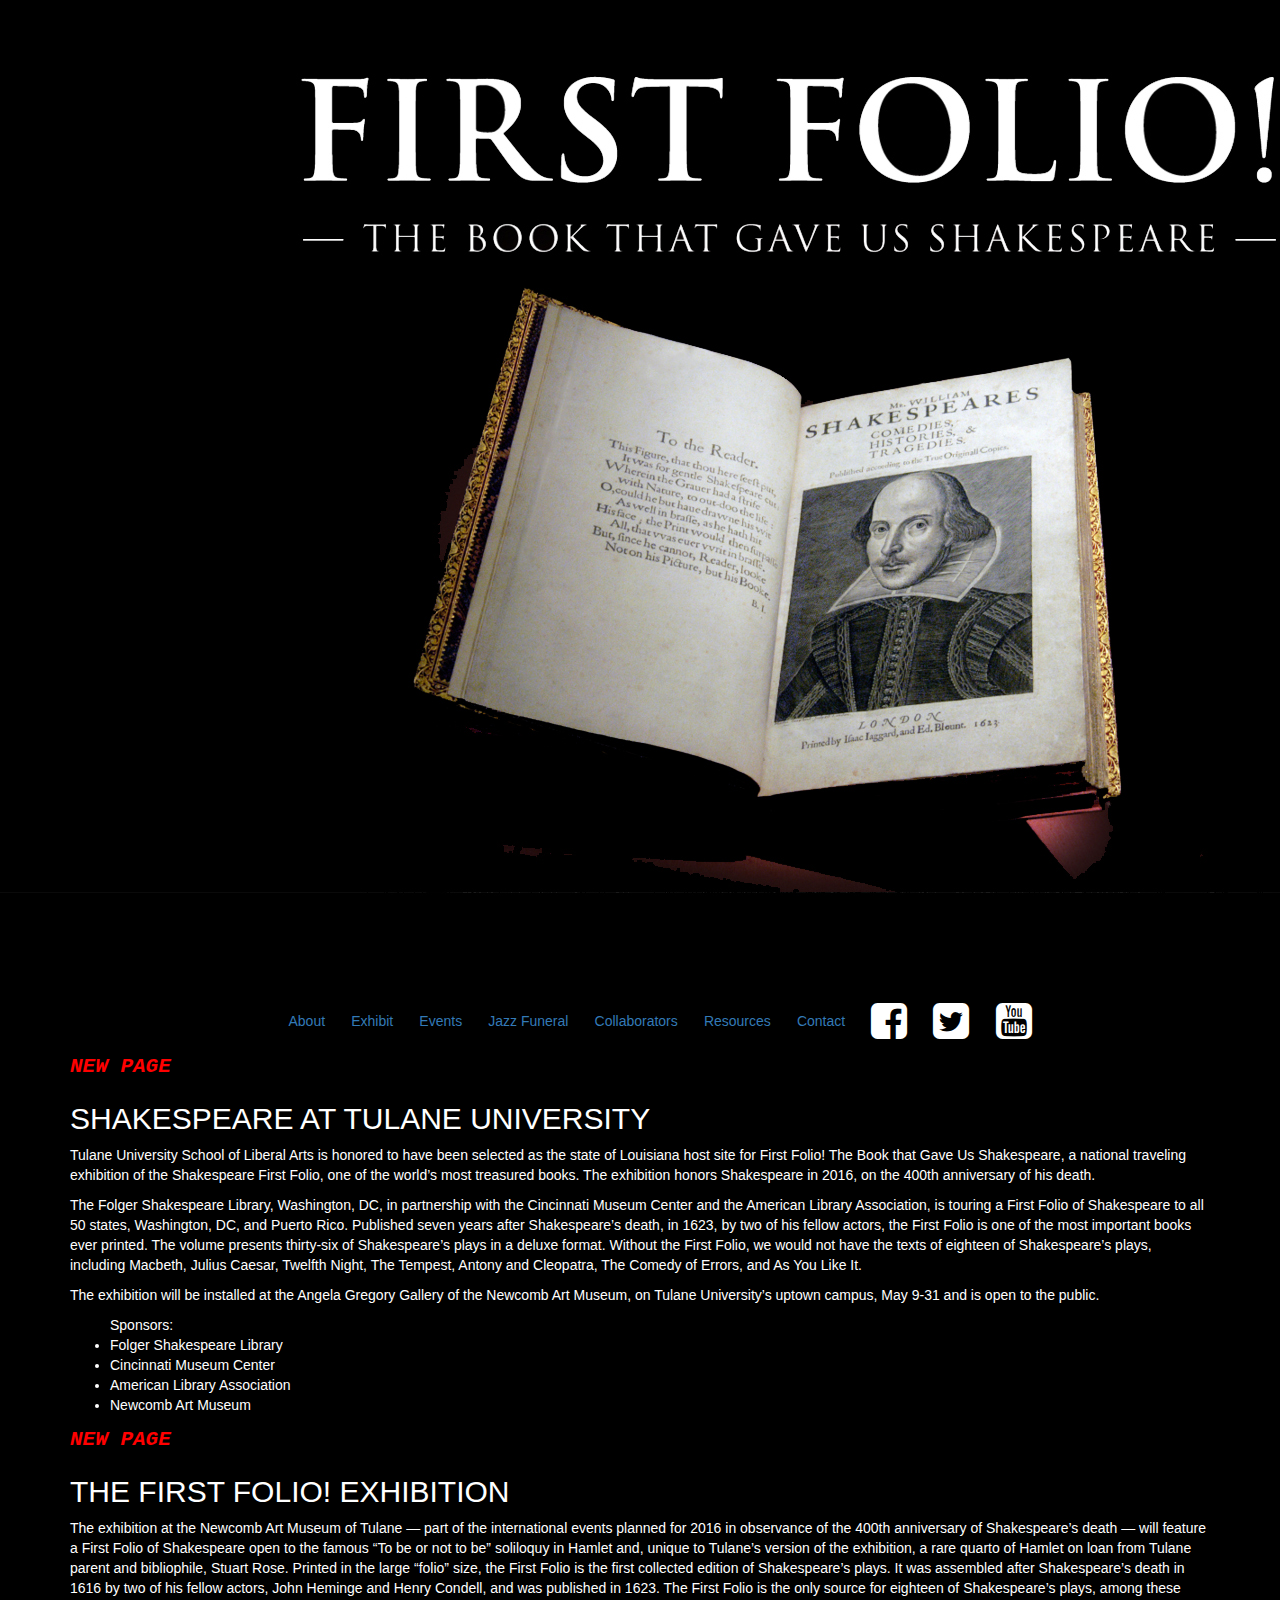
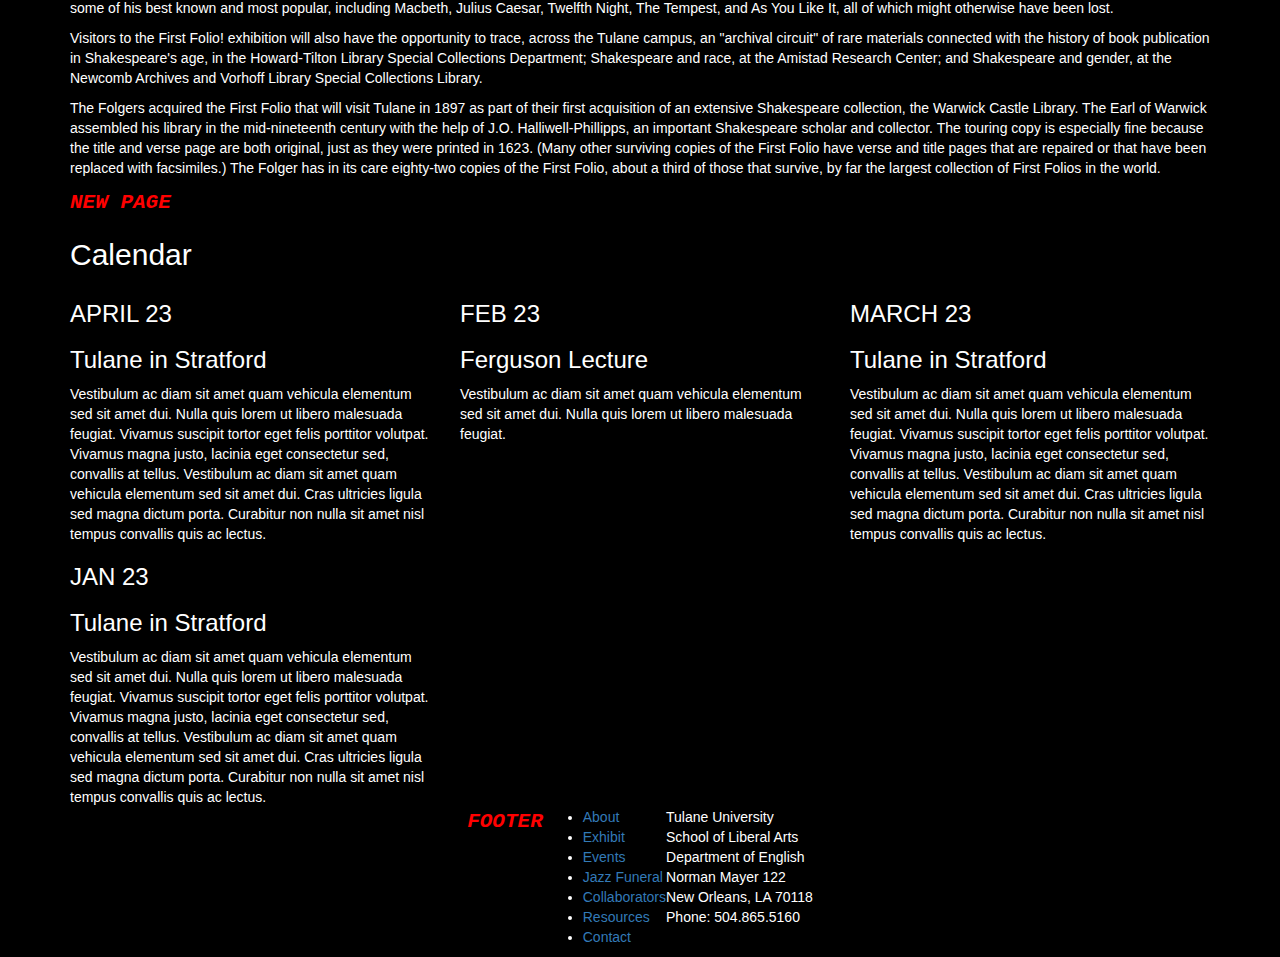
==== sites/all/themes/portfolio/markup/index.html @ b67a8e76 "make calendar responsive (3 columns in desktop, 1 column in mobile)" ====
<!DOCTYPE html>
<html>
<head>
	<link rel="stylesheet" type="text/css" href="./css/bootstrap/bootstrap.css">
	<link rel="stylesheet" type="text/css" href="./css/main.css">
	<link rel="stylesheet" href="https://maxcdn.bootstrapcdn.com/font-awesome/4.5.0/css/font-awesome.min.css">
	<title>Static Drupal Theme</title>
</head>
<body>
	<header class="header-container">
	<div class="header-image"></div>
	<div class="header-nav-container">
		<nav class="header-nav-menu" >
			<ul>
				<li><a href="#">About</a></li>
				<li><a href="#">Exhibit</a></li>
				<li><a href="#">Events</a></li>
				<li><a href="#">Jazz Funeral</a></li>
				<li><a href="#">Collaborators</a></li>
				<li><a href="#">Resources</a></li>
				<li><a href="#">Contact</a></li>
				<li><i class="fa fa-3x fa-facebook-square"></i></li>
				<li><i class="fa fa-3x fa-twitter-square"></i></li>
				<li><i class="fa fa-3x fa-youtube-square"></i></li>
	
			</ul>

		</nav>
		</div>
		</div>
	
	</header>
	<main class="container"> <!-- bootstrap -->
	<div class="page">
	<div class="tmp">NEW PAGE</div>
		<h2>SHAKESPEARE AT TULANE UNIVERSITY</h2>
		<p>
			Tulane University School of Liberal Arts is honored to have been selected as the state of Louisiana host site for First Folio! The Book that Gave Us Shakespeare, a national traveling exhibition of the Shakespeare First Folio, one of the world’s most treasured books. The exhibition honors Shakespeare in 2016, on the 400th anniversary of his death.
		</p>
		<p>
			The Folger Shakespeare Library, Washington, DC, in partnership with the Cincinnati Museum Center and the American Library Association, is touring a First Folio of Shakespeare to all 50 states, Washington, DC, and Puerto Rico. Published seven years after Shakespeare’s death, in 1623, by two of his fellow actors, the First Folio is one of the most important books ever printed. The volume presents thirty-six of Shakespeare’s plays in a deluxe format. Without the First Folio, we would not have the texts of eighteen of Shakespeare’s plays, including Macbeth, Julius Caesar, Twelfth Night, The Tempest, Antony and Cleopatra, The Comedy of Errors, and As You Like It.
		</p>
		<p>
			The exhibition will be installed at the Angela Gregory Gallery of the Newcomb Art Museum, on Tulane University’s uptown campus, May 9-31 and is open to the public.
		</p>
		<div class="sponsors">
			<ul>Sponsors: 
				<li>Folger Shakespeare Library</li>
				<li>Cincinnati Museum Center</li>
				<li>American Library Association</li>
				<li>Newcomb Art Museum</li>
			</ul>
			<div>
				
			</div>

			<div class="page">
			<div class="tmp">NEW PAGE</div>
				<h2>THE FIRST FOLIO! EXHIBITION</h2>

				<p>The exhibition at the Newcomb Art Museum of Tulane — part of the international events planned for 2016 in observance of the 400th anniversary of Shakespeare’s death — will feature a First Folio of Shakespeare open to the famous “To be or not to be” soliloquy in Hamlet and, unique to Tulane’s version of the exhibition, a rare quarto of Hamlet on loan from Tulane parent and bibliophile, Stuart Rose. Printed in the large “folio” size, the First Folio is the first collected edition of Shakespeare’s plays. It was assembled after Shakespeare’s death in 1616 by two of his fellow actors, John Heminge and Henry Condell, and was published in 1623. The First Folio is the only source for eighteen of Shakespeare’s plays, among these some of his best known and most popular, including Macbeth, Julius Caesar, Twelfth Night, The Tempest, and As You Like It, all of which might otherwise have been lost.
				</p>
				<p>
					Visitors to the First Folio! exhibition will also have the opportunity to trace, across the Tulane campus, an "archival circuit" of rare materials connected with the history of book publication in Shakespeare's age, in the Howard-Tilton Library Special Collections Department; Shakespeare and race, at the Amistad Research Center; and Shakespeare and gender, at the Newcomb Archives and Vorhoff Library Special Collections Library.
				</p>
				<p>
					The Folgers acquired the First Folio that will visit Tulane in 1897 as part of their first acquisition of an extensive Shakespeare collection, the Warwick Castle Library. The Earl of Warwick assembled his library in the mid-nineteenth century with the help of J.O. Halliwell-Phillipps, an important Shakespeare scholar and collector. The touring copy is especially fine because the title and verse page are both original, just as they were printed in 1623. (Many other surviving copies of the First Folio have verse and title pages that are repaired or that have been replaced with facsimiles.) The Folger has in its care eighty-two copies of the First Folio, about a third of those that survive, by far the largest collection of First Folios in the world.
				</p>
			</div>

			<div class="page">
			<div class="tmp">NEW PAGE</div>
			<div class="calendar-container">
				<h2>Calendar</h2>
				<div class="row">
				<div class="event col-xs-12 col-md-6 col-lg-4"> <!-- bootstrap -->
					<h3 class="event-date">APRIL 23</h3>
					<h3 class="event-title">Tulane in Stratford</h3>
					<div class="event-content">Vestibulum ac diam sit amet quam vehicula elementum sed sit amet dui. Nulla quis lorem ut libero malesuada feugiat. Vivamus suscipit tortor eget felis porttitor volutpat. Vivamus magna justo, lacinia eget consectetur sed, convallis at tellus. Vestibulum ac diam sit amet quam vehicula elementum sed sit amet dui. Cras ultricies ligula sed magna dictum porta. Curabitur non nulla sit amet nisl tempus convallis quis ac lectus. 
					</div>	
				</div>
			<div class="event col-xs-12 col-md-6 col-lg-4"> <!-- bootstrap -->
					<h3 class="event-date">FEB 23</h3>
					<h3 class="event-title">Ferguson Lecture</h3>
					<div class="event-content">Vestibulum ac diam sit amet quam vehicula elementum sed sit amet dui. Nulla quis lorem ut libero malesuada feugiat.  
					</div>	
				</div>
				
				<div class="event col-xs-12 col-md-6 col-lg-4"> <!-- bootstrap -->
					<h3 class="event-date">MARCH 23</h3>
					<h3 class="event-title">Tulane in Stratford</h3>
					<div class="event-content">Vestibulum ac diam sit amet quam vehicula elementum sed sit amet dui. Nulla quis lorem ut libero malesuada feugiat. Vivamus suscipit tortor eget felis porttitor volutpat. Vivamus magna justo, lacinia eget consectetur sed, convallis at tellus. Vestibulum ac diam sit amet quam vehicula elementum sed sit amet dui. Cras ultricies ligula sed magna dictum porta. Curabitur non nulla sit amet nisl tempus convallis quis ac lectus. 
					</div>		
				</div>
				<div class="event col-xs-12 col-md-6 col-lg-4"> <!-- bootstrap -->
					<h3 class="event-date">JAN 23</h3>
					<h3 class="event-title">Tulane in Stratford</h3>
					<div class="event-content">Vestibulum ac diam sit amet quam vehicula elementum sed sit amet dui. Nulla quis lorem ut libero malesuada feugiat. Vivamus suscipit tortor eget felis porttitor volutpat. Vivamus magna justo, lacinia eget consectetur sed, convallis at tellus. Vestibulum ac diam sit amet quam vehicula elementum sed sit amet dui. Cras ultricies ligula sed magna dictum porta. Curabitur non nulla sit amet nisl tempus convallis quis ac lectus. 
					</div>		
				</div>
			</div>
			</div>	
			</div>
		</main>


				<footer class="footer-container">
					<p class="tmp">FOOTER</div>
					
					<nav class="footer-nav-menu">			
				<ul>
					<li><a href="#">About</a></li>
					<li><a href="#">Exhibit</a></li>
					<li><a href="#">Events</a></li>
					<li><a href="#">Jazz Funeral</a></li>
					<li><a href="#">Collaborators</a></li>
					<li><a href="#">Resources</a></li>
					<li><a href="#">Contact</a></li>
				</ul>
				</nav>
				<p>
				Tulane University<br>
				School of Liberal Arts<br>
				Department of English<br>
				Norman Mayer 122<br>
				New Orleans, LA 70118<br>
				Phone: 504.865.5160<br>
				</p>
	
					
				</footer>





			</body>
			</html>
---- sites/all/themes/portfolio/markup/css/main.css ----
.tmp {
	color: red;
	font-weight: bold;
	font-size: 1.5em;
	font-style: italic;
	font-family: courier;
}
body {
	
	background-color: black;
	color: white;

}

.header-image {
	width: 100%;
	height: 1000px;
	background-image:url("../images/container_page_large.jpg");
	background-repeat: no-repeat;
}
nav.header-nav-menu {
	display: block;
	width: 90%;
	text-align: center;
	margin: auto;
}

header.header-container {
	display: initial;

}
nav.header-nav-menu ul li {
	
	list-style-type: none;
	margin: 0 1%;
	display: inline-block;
	vertical-align: middle;
}

.social {
	display: inline-block;
}

.social i {
	margin: 0 3%;
	vertical-align: middle;
	display: inline-block;
}
.page {

}

.page-calendar {

}

.event {

}

.event-date {

}

.event-title {

}

.event-content {

}

footer.footer-container {

}

.footer-nav-menu {

}
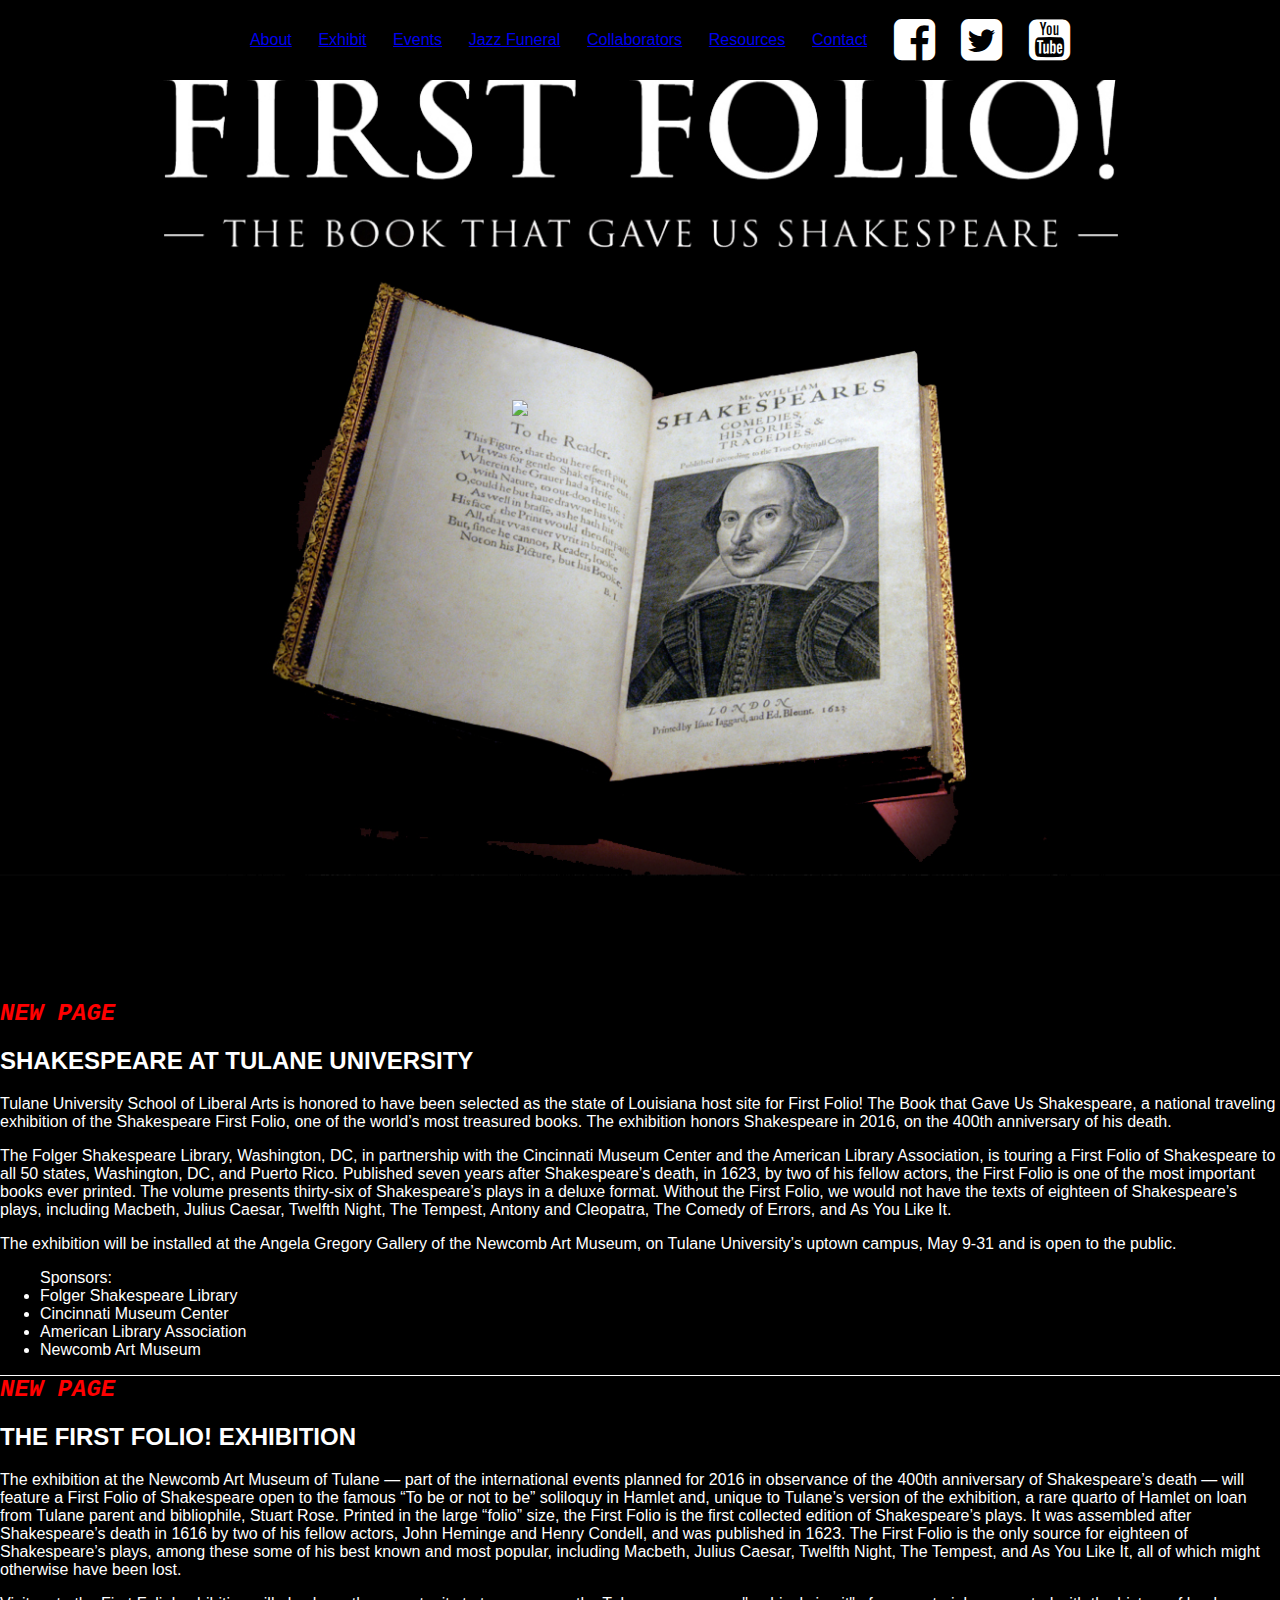
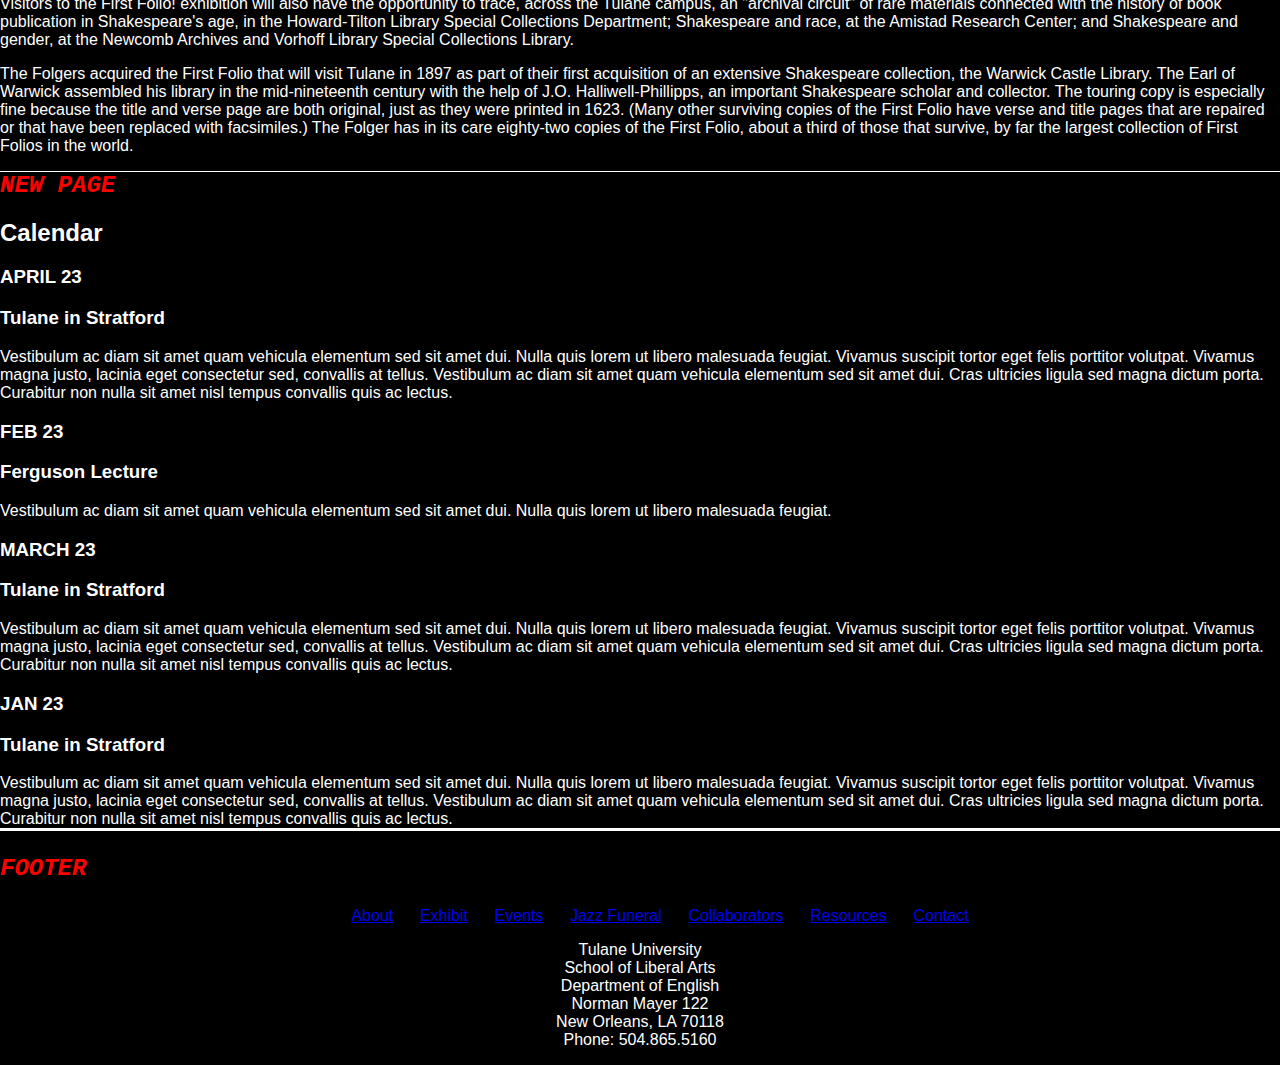
==== commit 23703c12: "add section tag to replace div class="page"" ====
--- a/sites/all/themes/portfolio/markup/index.html
+++ b/sites/all/themes/portfolio/markup/index.html
@@ -1,113 +1,23 @@
 <!DOCTYPE html>
 <html>
 <head>
-	<link rel="stylesheet" type="text/css" href="./css/bootstrap/bootstrap.css">
+	<link rel="stylesheet" type="text/css" href="./css/normalize.css">
+	<link rel="stylesheet" type="text/css" href="./css/bootstrap/css/bootstrap.css">
 	<link rel="stylesheet" type="text/css" href="./css/main.css">
 	<link rel="stylesheet" href="https://maxcdn.bootstrapcdn.com/font-awesome/4.5.0/css/font-awesome.min.css">
 	<title>Static Drupal Theme</title>
 </head>
 <body>
 	<header class="header-container">
-	<div class="header-image"></div>
-	<div class="header-nav-container">
-		<nav class="header-nav-menu" >
-			<ul>
-				<li><a href="#">About</a></li>
-				<li><a href="#">Exhibit</a></li>
-				<li><a href="#">Events</a></li>
-				<li><a href="#">Jazz Funeral</a></li>
-				<li><a href="#">Collaborators</a></li>
-				<li><a href="#">Resources</a></li>
-				<li><a href="#">Contact</a></li>
-				<li><i class="fa fa-3x fa-facebook-square"></i></li>
-				<li><i class="fa fa-3x fa-twitter-square"></i></li>
-				<li><i class="fa fa-3x fa-youtube-square"></i></li>
-	
-			</ul>
-
-		</nav>
-		</div>
-		</div>
-	
-	</header>
-	<main class="container"> <!-- bootstrap -->
-	<div class="page">
-	<div class="tmp">NEW PAGE</div>
-		<h2>SHAKESPEARE AT TULANE UNIVERSITY</h2>
-		<p>
-			Tulane University School of Liberal Arts is honored to have been selected as the state of Louisiana host site for First Folio! The Book that Gave Us Shakespeare, a national traveling exhibition of the Shakespeare First Folio, one of the world’s most treasured books. The exhibition honors Shakespeare in 2016, on the 400th anniversary of his death.
-		</p>
-		<p>
-			The Folger Shakespeare Library, Washington, DC, in partnership with the Cincinnati Museum Center and the American Library Association, is touring a First Folio of Shakespeare to all 50 states, Washington, DC, and Puerto Rico. Published seven years after Shakespeare’s death, in 1623, by two of his fellow actors, the First Folio is one of the most important books ever printed. The volume presents thirty-six of Shakespeare’s plays in a deluxe format. Without the First Folio, we would not have the texts of eighteen of Shakespeare’s plays, including Macbeth, Julius Caesar, Twelfth Night, The Tempest, Antony and Cleopatra, The Comedy of Errors, and As You Like It.
-		</p>
-		<p>
-			The exhibition will be installed at the Angela Gregory Gallery of the Newcomb Art Museum, on Tulane University’s uptown campus, May 9-31 and is open to the public.
-		</p>
-		<div class="sponsors">
-			<ul>Sponsors: 
-				<li>Folger Shakespeare Library</li>
-				<li>Cincinnati Museum Center</li>
-				<li>American Library Association</li>
-				<li>Newcomb Art Museum</li>
-			</ul>
-			<div>
-				
-			</div>
-
-			<div class="page">
-			<div class="tmp">NEW PAGE</div>
-				<h2>THE FIRST FOLIO! EXHIBITION</h2>
-
-				<p>The exhibition at the Newcomb Art Museum of Tulane — part of the international events planned for 2016 in observance of the 400th anniversary of Shakespeare’s death — will feature a First Folio of Shakespeare open to the famous “To be or not to be” soliloquy in Hamlet and, unique to Tulane’s version of the exhibition, a rare quarto of Hamlet on loan from Tulane parent and bibliophile, Stuart Rose. Printed in the large “folio” size, the First Folio is the first collected edition of Shakespeare’s plays. It was assembled after Shakespeare’s death in 1616 by two of his fellow actors, John Heminge and Henry Condell, and was published in 1623. The First Folio is the only source for eighteen of Shakespeare’s plays, among these some of his best known and most popular, including Macbeth, Julius Caesar, Twelfth Night, The Tempest, and As You Like It, all of which might otherwise have been lost.
-				</p>
-				<p>
-					Visitors to the First Folio! exhibition will also have the opportunity to trace, across the Tulane campus, an "archival circuit" of rare materials connected with the history of book publication in Shakespeare's age, in the Howard-Tilton Library Special Collections Department; Shakespeare and race, at the Amistad Research Center; and Shakespeare and gender, at the Newcomb Archives and Vorhoff Library Special Collections Library.
-				</p>
-				<p>
-					The Folgers acquired the First Folio that will visit Tulane in 1897 as part of their first acquisition of an extensive Shakespeare collection, the Warwick Castle Library. The Earl of Warwick assembled his library in the mid-nineteenth century with the help of J.O. Halliwell-Phillipps, an important Shakespeare scholar and collector. The touring copy is especially fine because the title and verse page are both original, just as they were printed in 1623. (Many other surviving copies of the First Folio have verse and title pages that are repaired or that have been replaced with facsimiles.) The Folger has in its care eighty-two copies of the First Folio, about a third of those that survive, by far the largest collection of First Folios in the world.
-				</p>
-			</div>
-
-			<div class="page">
-			<div class="tmp">NEW PAGE</div>
-			<div class="calendar-container">
-				<h2>Calendar</h2>
-				<div class="row">
-				<div class="event col-xs-12 col-md-6 col-lg-4"> <!-- bootstrap -->
-					<h3 class="event-date">APRIL 23</h3>
-					<h3 class="event-title">Tulane in Stratford</h3>
-					<div class="event-content">Vestibulum ac diam sit amet quam vehicula elementum sed sit amet dui. Nulla quis lorem ut libero malesuada feugiat. Vivamus suscipit tortor eget felis porttitor volutpat. Vivamus magna justo, lacinia eget consectetur sed, convallis at tellus. Vestibulum ac diam sit amet quam vehicula elementum sed sit amet dui. Cras ultricies ligula sed magna dictum porta. Curabitur non nulla sit amet nisl tempus convallis quis ac lectus. 
-					</div>	
-				</div>
-			<div class="event col-xs-12 col-md-6 col-lg-4"> <!-- bootstrap -->
-					<h3 class="event-date">FEB 23</h3>
-					<h3 class="event-title">Ferguson Lecture</h3>
-					<div class="event-content">Vestibulum ac diam sit amet quam vehicula elementum sed sit amet dui. Nulla quis lorem ut libero malesuada feugiat.  
-					</div>	
-				</div>
-				
-				<div class="event col-xs-12 col-md-6 col-lg-4"> <!-- bootstrap -->
-					<h3 class="event-date">MARCH 23</h3>
-					<h3 class="event-title">Tulane in Stratford</h3>
-					<div class="event-content">Vestibulum ac diam sit amet quam vehicula elementum sed sit amet dui. Nulla quis lorem ut libero malesuada feugiat. Vivamus suscipit tortor eget felis porttitor volutpat. Vivamus magna justo, lacinia eget consectetur sed, convallis at tellus. Vestibulum ac diam sit amet quam vehicula elementum sed sit amet dui. Cras ultricies ligula sed magna dictum porta. Curabitur non nulla sit amet nisl tempus convallis quis ac lectus. 
-					</div>		
-				</div>
-				<div class="event col-xs-12 col-md-6 col-lg-4"> <!-- bootstrap -->
-					<h3 class="event-date">JAN 23</h3>
-					<h3 class="event-title">Tulane in Stratford</h3>
-					<div class="event-content">Vestibulum ac diam sit amet quam vehicula elementum sed sit amet dui. Nulla quis lorem ut libero malesuada feugiat. Vivamus suscipit tortor eget felis porttitor volutpat. Vivamus magna justo, lacinia eget consectetur sed, convallis at tellus. Vestibulum ac diam sit amet quam vehicula elementum sed sit amet dui. Cras ultricies ligula sed magna dictum porta. Curabitur non nulla sit amet nisl tempus convallis quis ac lectus. 
-					</div>		
+		<div class="header-image">
+			<div class="header-image-logo-container">
+				<div class="header-image-logo">
+					<img src="images/logo.png" />
 				</div>
 			</div>
-			</div>	
-			</div>
-		</main>
-
-
-				<footer class="footer-container">
-					<p class="tmp">FOOTER</div>
-					
-					<nav class="footer-nav-menu">			
+		</div>
+		<div class="header-nav-container">
+			<nav class="header-nav-menu" >
 				<ul>
 					<li><a href="#">About</a></li>
 					<li><a href="#">Exhibit</a></li>
@@ -116,23 +26,120 @@
 					<li><a href="#">Collaborators</a></li>
 					<li><a href="#">Resources</a></li>
 					<li><a href="#">Contact</a></li>
+					<li><i class="fa fa-3x fa-facebook-square"></i></li>
+					<li><i class="fa fa-3x fa-twitter-square"></i></li>
+					<li><i class="fa fa-3x fa-youtube-square"></i></li>
+
 				</ul>
-				</nav>
-				<p>
-				Tulane University<br>
-				School of Liberal Arts<br>
-				Department of English<br>
-				Norman Mayer 122<br>
-				New Orleans, LA 70118<br>
-				Phone: 504.865.5160<br>
-				</p>
-	
-					
-				</footer>
+
+			</nav>
+		</div>
+	</div>
+</header>
+
+<main class="container"> <!-- bootstrap -->
+	<section>
+		<div class="tmp">NEW PAGE</div>
+			<h2>SHAKESPEARE AT TULANE UNIVERSITY</h2>
+			<p>
+				Tulane University School of Liberal Arts is honored to have been selected as the state of Louisiana host site for First Folio! The Book that Gave Us Shakespeare, a national traveling exhibition of the Shakespeare First Folio, one of the world’s most treasured books. The exhibition honors Shakespeare in 2016, on the 400th anniversary of his death.	
+			</p>
+			<p>
+				The Folger Shakespeare Library, Washington, DC, in partnership with the Cincinnati Museum Center and the American Library Association, is touring a First Folio of Shakespeare to all 50 states, Washington, DC, and Puerto Rico. Published seven years after Shakespeare’s death, in 1623, by two of his fellow actors, the First Folio is one of the most important books ever printed. The volume presents thirty-six of Shakespeare’s plays in a deluxe format. Without the First Folio, we would not have the texts of eighteen of Shakespeare’s plays, including Macbeth, Julius Caesar, Twelfth Night, The Tempest, Antony and Cleopatra, The Comedy of Errors, and As You Like It.
+			</p>
+			<p>
+				The exhibition will be installed at the Angela Gregory Gallery of the Newcomb Art Museum, on Tulane University’s uptown campus, May 9-31 and is open to the public.
+			</p>
+			<div class="sponsors">
+				<ul>Sponsors: 
+					<li>Folger Shakespeare Library</li>
+					<li>Cincinnati Museum Center</li>
+					<li>American Library Association</li>
+					<li>Newcomb Art Museum</li>
+				</ul>
+			</section>
+
+			
+			<section>
+				<div class="tmp">NEW PAGE</div>
+				
+					<h2>THE FIRST FOLIO! EXHIBITION</h2>
+
+					<p>The exhibition at the Newcomb Art Museum of Tulane — part of the international events planned for 2016 in observance of the 400th anniversary of Shakespeare’s death — will feature a First Folio of Shakespeare open to the famous “To be or not to be” soliloquy in Hamlet and, unique to Tulane’s version of the exhibition, a rare quarto of Hamlet on loan from Tulane parent and bibliophile, Stuart Rose. Printed in the large “folio” size, the First Folio is the first collected edition of Shakespeare’s plays. It was assembled after Shakespeare’s death in 1616 by two of his fellow actors, John Heminge and Henry Condell, and was published in 1623. The First Folio is the only source for eighteen of Shakespeare’s plays, among these some of his best known and most popular, including Macbeth, Julius Caesar, Twelfth Night, The Tempest, and As You Like It, all of which might otherwise have been lost.
+					</p>
+					<p>
+						Visitors to the First Folio! exhibition will also have the opportunity to trace, across the Tulane campus, an "archival circuit" of rare materials connected with the history of book publication in Shakespeare's age, in the Howard-Tilton Library Special Collections Department; Shakespeare and race, at the Amistad Research Center; and Shakespeare and gender, at the Newcomb Archives and Vorhoff Library Special Collections Library.
+					</p>
+					<p>
+						The Folgers acquired the First Folio that will visit Tulane in 1897 as part of their first acquisition of an extensive Shakespeare collection, the Warwick Castle Library. The Earl of Warwick assembled his library in the mid-nineteenth century with the help of J.O. Halliwell-Phillipps, an important Shakespeare scholar and collector. The touring copy is especially fine because the title and verse page are both original, just as they were printed in 1623. (Many other surviving copies of the First Folio have verse and title pages that are repaired or that have been replaced with facsimiles.) The Folger has in its care eighty-two copies of the First Folio, about a third of those that survive, by far the largest collection of First Folios in the world.
+					</p>
+			</section>
+
+			<section>
+				<div class="tmp">NEW PAGE</div>
+				<section>
+					<div class="calendar-container">
+						<h2>Calendar</h2>
+						<div class="row">
+							<div class="event col-xs-12 col-md-6 col-lg-4"> <!-- bootstrap -->
+								<h3 class="event-date">APRIL 23</h3>
+								<h3 class="event-title">Tulane in Stratford</h3>
+								<div class="event-content">Vestibulum ac diam sit amet quam vehicula elementum sed sit amet dui. Nulla quis lorem ut libero malesuada feugiat. Vivamus suscipit tortor eget felis porttitor volutpat. Vivamus magna justo, lacinia eget consectetur sed, convallis at tellus. Vestibulum ac diam sit amet quam vehicula elementum sed sit amet dui. Cras ultricies ligula sed magna dictum porta. Curabitur non nulla sit amet nisl tempus convallis quis ac lectus. 
+								</div>	
+							</div>
+							<div class="event col-xs-12 col-md-6 col-lg-4"> <!-- bootstrap -->
+								<h3 class="event-date">FEB 23</h3>
+								<h3 class="event-title">Ferguson Lecture</h3>
+								<div class="event-content">Vestibulum ac diam sit amet quam vehicula elementum sed sit amet dui. Nulla quis lorem ut libero malesuada feugiat.  
+								</div>	
+							</div>
+
+							<div class="event col-xs-12 col-md-6 col-lg-4"> <!-- bootstrap -->
+								<h3 class="event-date">MARCH 23</h3>
+								<h3 class="event-title">Tulane in Stratford</h3>
+								<div class="event-content">Vestibulum ac diam sit amet quam vehicula elementum sed sit amet dui. Nulla quis lorem ut libero malesuada feugiat. Vivamus suscipit tortor eget felis porttitor volutpat. Vivamus magna justo, lacinia eget consectetur sed, convallis at tellus. Vestibulum ac diam sit amet quam vehicula elementum sed sit amet dui. Cras ultricies ligula sed magna dictum porta. Curabitur non nulla sit amet nisl tempus convallis quis ac lectus. 
+								</div>		
+							</div>
+							<div class="event col-xs-12 col-md-6 col-lg-4"> <!-- bootstrap -->
+								<h3 class="event-date">JAN 23</h3>
+								<h3 class="event-title">Tulane in Stratford</h3>
+								<div class="event-content">Vestibulum ac diam sit amet quam vehicula elementum sed sit amet dui. Nulla quis lorem ut libero malesuada feugiat. Vivamus suscipit tortor eget felis porttitor volutpat. Vivamus magna justo, lacinia eget consectetur sed, convallis at tellus. Vestibulum ac diam sit amet quam vehicula elementum sed sit amet dui. Cras ultricies ligula sed magna dictum porta. Curabitur non nulla sit amet nisl tempus convallis quis ac lectus. 
+								</div>		
+							</div>
+						</div>
+					</div>
+					<section>	
+			
+
+				</main>
+
+
+				<footer class="footer-container">
+					<p class="tmp">FOOTER</div>
+
+						<nav class="footer-nav-menu">			
+							<ul>
+								<li><a href="#">About</a></li>
+								<li><a href="#">Exhibit</a></li>
+								<li><a href="#">Events</a></li>
+								<li><a href="#">Jazz Funeral</a></li>
+								<li><a href="#">Collaborators</a></li>
+								<li><a href="#">Resources</a></li>
+								<li><a href="#">Contact</a></li>
+							</ul>
+						</nav>
+						<div class="footer-contact">
+							<p>Tulane University<br>School of Liberal Arts<br>
+								Department of English<br>Norman Mayer 122<br>
+								New Orleans, LA 70118<br>
+								Phone: 504.865.5160<br></p>
+							</div>
+
+						</footer>
 
 
 
 
 
-			</body>
-			</html>+					</body>
+					</html>--- a/sites/all/themes/portfolio/markup/css/main.css
+++ b/sites/all/themes/portfolio/markup/css/main.css
@@ -13,12 +13,53 @@
 
 }
 
+main {
+
+}
+
+section {
+	border-bottom: 1px solid white;
+
+}
+
 .header-image {
+  position: relative;
+  width: 100%;
+  height: 1000px;
+  background-image: url("../images/container_page_large.jpg");
+  background-repeat: no-repeat;
+  background-size: cover;
+  background-position: center;
+  /* background-origin: center; */
+  /* how to move the bg relative to the viewport 
+	. scroll - default 
+	. fixed - stays fixed and the menu / text scrolls over it. inauguration view.
+  */
+  background-attachment: fixed;
+}
+
+.header-image-logo-container {
+	top: 40%;
+	left: 40%;
+	right: 40%;
+	position: absolute;
+
+}
+
+.header-image-logo {
+	margin: auto;
+
+}
+
+.header-nav-container {
+	position: fixed;
+	z-index: 9999;
+	top: 0;
+	left: 0;
 	width: 100%;
-	height: 1000px;
-	background-image:url("../images/container_page_large.jpg");
-	background-repeat: no-repeat;
+	background-color: black;
 }
+
 nav.header-nav-menu {
 	display: block;
 	width: 90%;
@@ -36,6 +77,7 @@
 	margin: 0 1%;
 	display: inline-block;
 	vertical-align: middle;
+	cursor: pointer;
 }
 
 .social {
@@ -47,11 +89,8 @@
 	vertical-align: middle;
 	display: inline-block;
 }
-.page {
 
-}
-
-.page-calendar {
+.calendar-container{
 
 }
 
@@ -71,10 +110,28 @@
 
 }
 
+
 footer.footer-container {
+}
+footer.footer-container ul li {
+	list-style-type: none;
+	margin: 0 1%;
+	display: inline-block;
+	vertical-align: middle;
+}
+
+ /* same as .header-nav-menu */
+nav.footer-nav-menu {
+    
+	width: 90%;
+	text-align: center;
+	margin: auto;
 
 }
 
-.footer-nav-menu {
+.footer-contact {
+	    width: 16%;
+    	margin: auto;
+    	text-align: center;
+}
 
-}
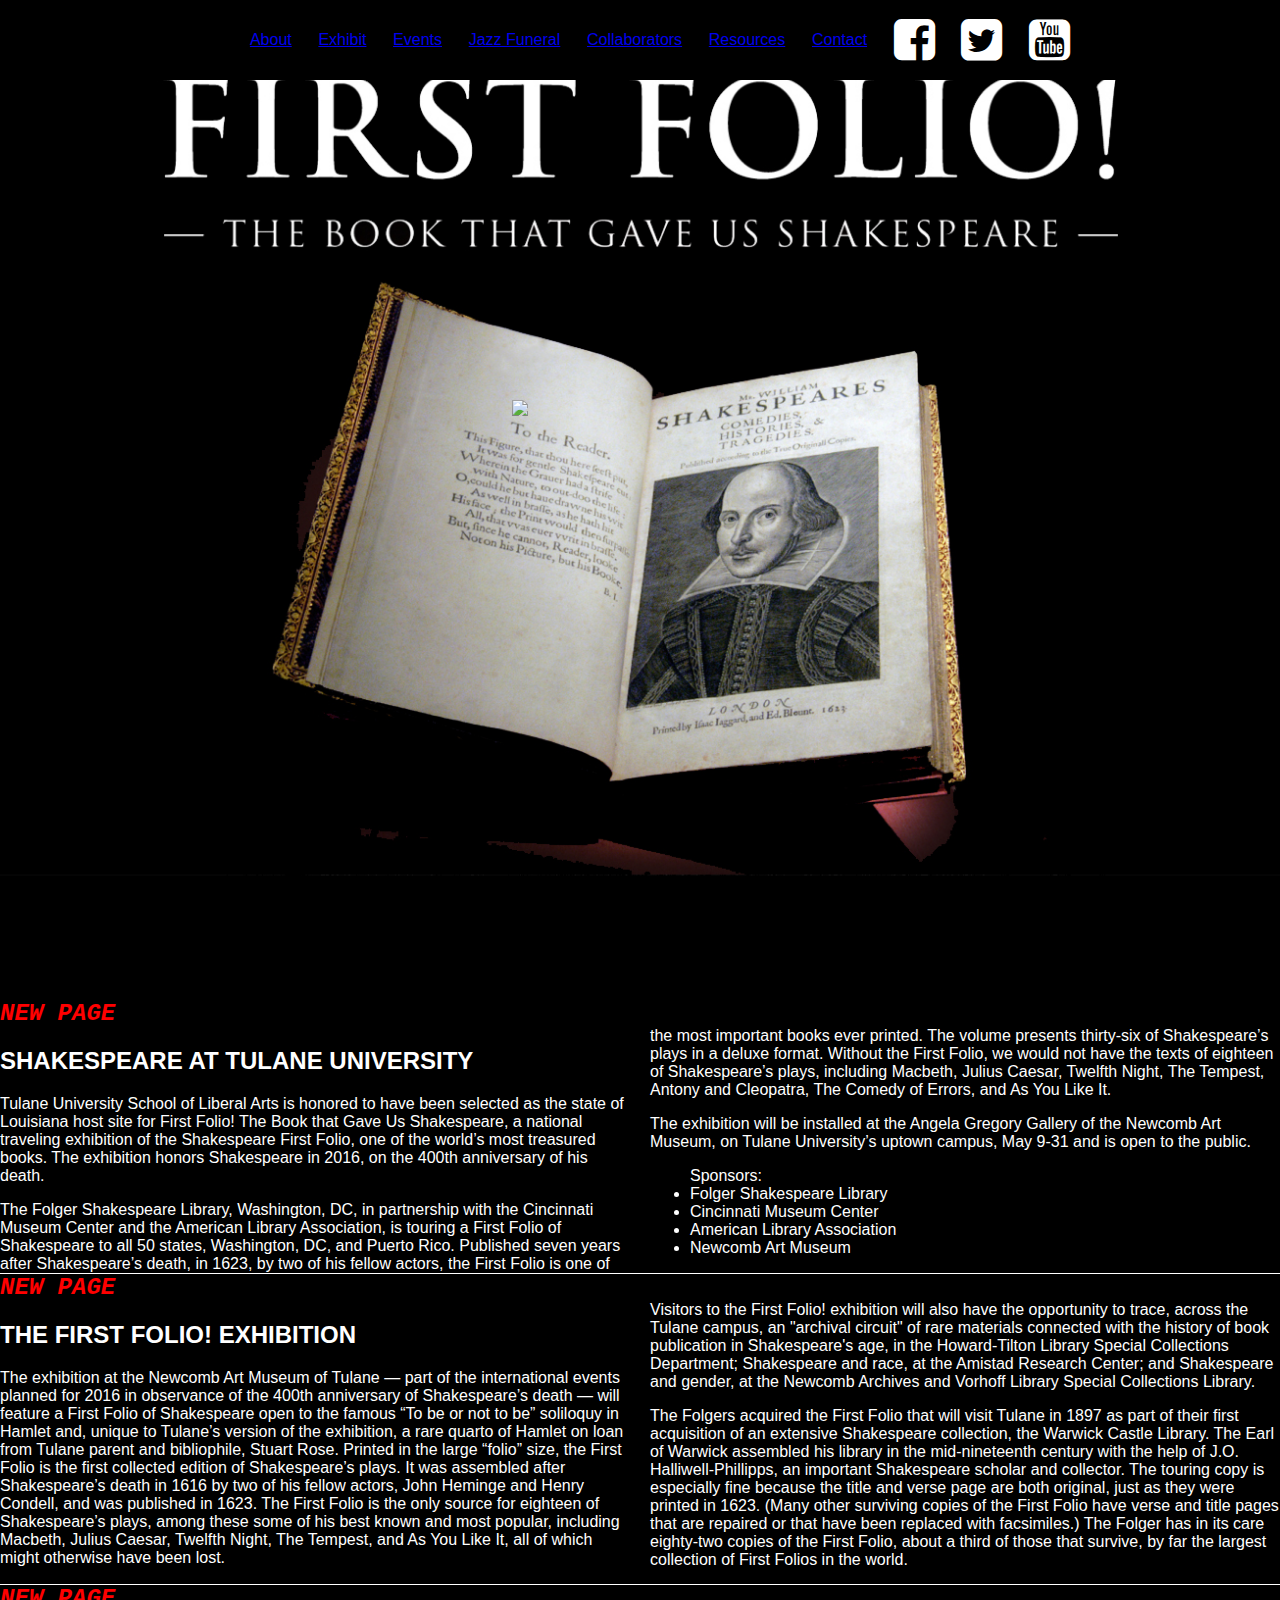
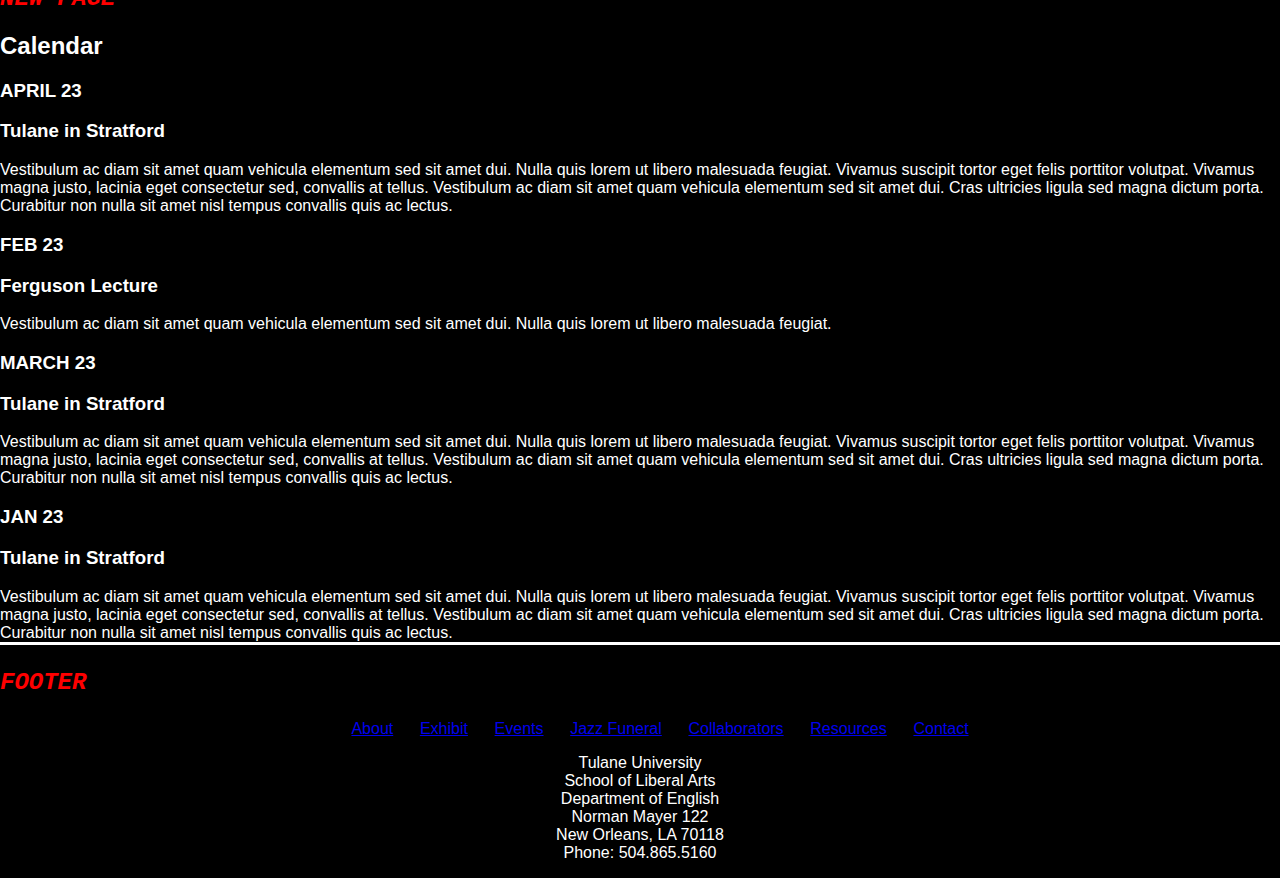
==== commit 22e2ecae: "column-ize text-container" ====
--- a/sites/all/themes/portfolio/markup/index.html
+++ b/sites/all/themes/portfolio/markup/index.html
@@ -40,6 +40,7 @@
 <main class="container"> <!-- bootstrap -->
 	<section>
 		<div class="tmp">NEW PAGE</div>
+		<div class="text-container">
 			<h2>SHAKESPEARE AT TULANE UNIVERSITY</h2>
 			<p>
 				Tulane University School of Liberal Arts is honored to have been selected as the state of Louisiana host site for First Folio! The Book that Gave Us Shakespeare, a national traveling exhibition of the Shakespeare First Folio, one of the world’s most treasured books. The exhibition honors Shakespeare in 2016, on the 400th anniversary of his death.	
@@ -57,12 +58,13 @@
 					<li>American Library Association</li>
 					<li>Newcomb Art Museum</li>
 				</ul>
+			</div>
 			</section>
 
 			
 			<section>
 				<div class="tmp">NEW PAGE</div>
-				
+				<div class="text-container">
 					<h2>THE FIRST FOLIO! EXHIBITION</h2>
 
 					<p>The exhibition at the Newcomb Art Museum of Tulane — part of the international events planned for 2016 in observance of the 400th anniversary of Shakespeare’s death — will feature a First Folio of Shakespeare open to the famous “To be or not to be” soliloquy in Hamlet and, unique to Tulane’s version of the exhibition, a rare quarto of Hamlet on loan from Tulane parent and bibliophile, Stuart Rose. Printed in the large “folio” size, the First Folio is the first collected edition of Shakespeare’s plays. It was assembled after Shakespeare’s death in 1616 by two of his fellow actors, John Heminge and Henry Condell, and was published in 1623. The First Folio is the only source for eighteen of Shakespeare’s plays, among these some of his best known and most popular, including Macbeth, Julius Caesar, Twelfth Night, The Tempest, and As You Like It, all of which might otherwise have been lost.
@@ -73,6 +75,7 @@
 					<p>
 						The Folgers acquired the First Folio that will visit Tulane in 1897 as part of their first acquisition of an extensive Shakespeare collection, the Warwick Castle Library. The Earl of Warwick assembled his library in the mid-nineteenth century with the help of J.O. Halliwell-Phillipps, an important Shakespeare scholar and collector. The touring copy is especially fine because the title and verse page are both original, just as they were printed in 1623. (Many other surviving copies of the First Folio have verse and title pages that are repaired or that have been replaced with facsimiles.) The Folger has in its care eighty-two copies of the First Folio, about a third of those that survive, by far the largest collection of First Folios in the world.
 					</p>
+				</div>
 			</section>
 
 			<section>
--- a/sites/all/themes/portfolio/markup/css/main.css
+++ b/sites/all/themes/portfolio/markup/css/main.css
@@ -19,6 +19,10 @@
 
 section {
 	border-bottom: 1px solid white;
+
+}
+
+section {
 
 }
 
@@ -90,7 +94,17 @@
 	display: inline-block;
 }
 
-.calendar-container{
+
+.text-container {
+	-webkit-column-count: 2;
+	/* width of each column. e.g 
+	  column-count: 2
+	  column-width: 500px
+	  columns will combine when viewport < 1000px */
+	-webkit-column-width: 400px;
+	-webkit-column-gap: 20px;
+}
+.calendar-container {
 
 }
 
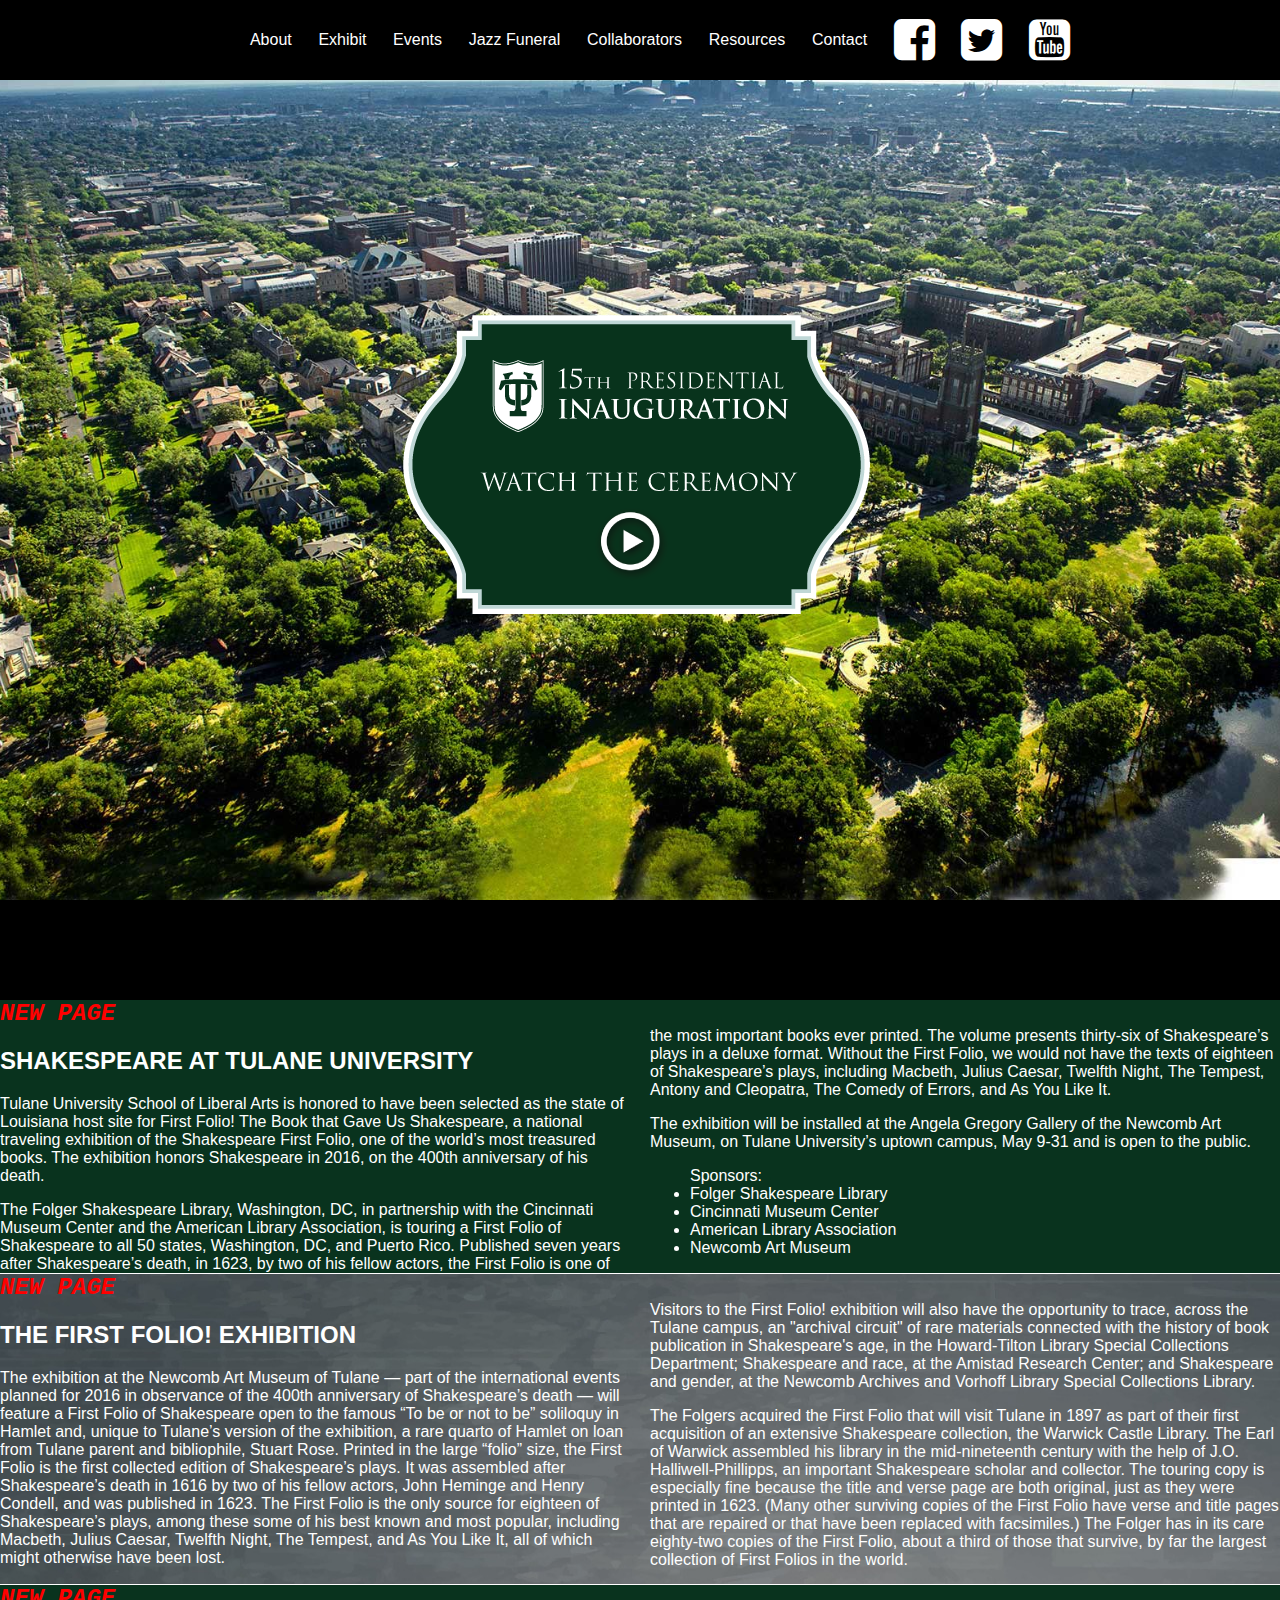
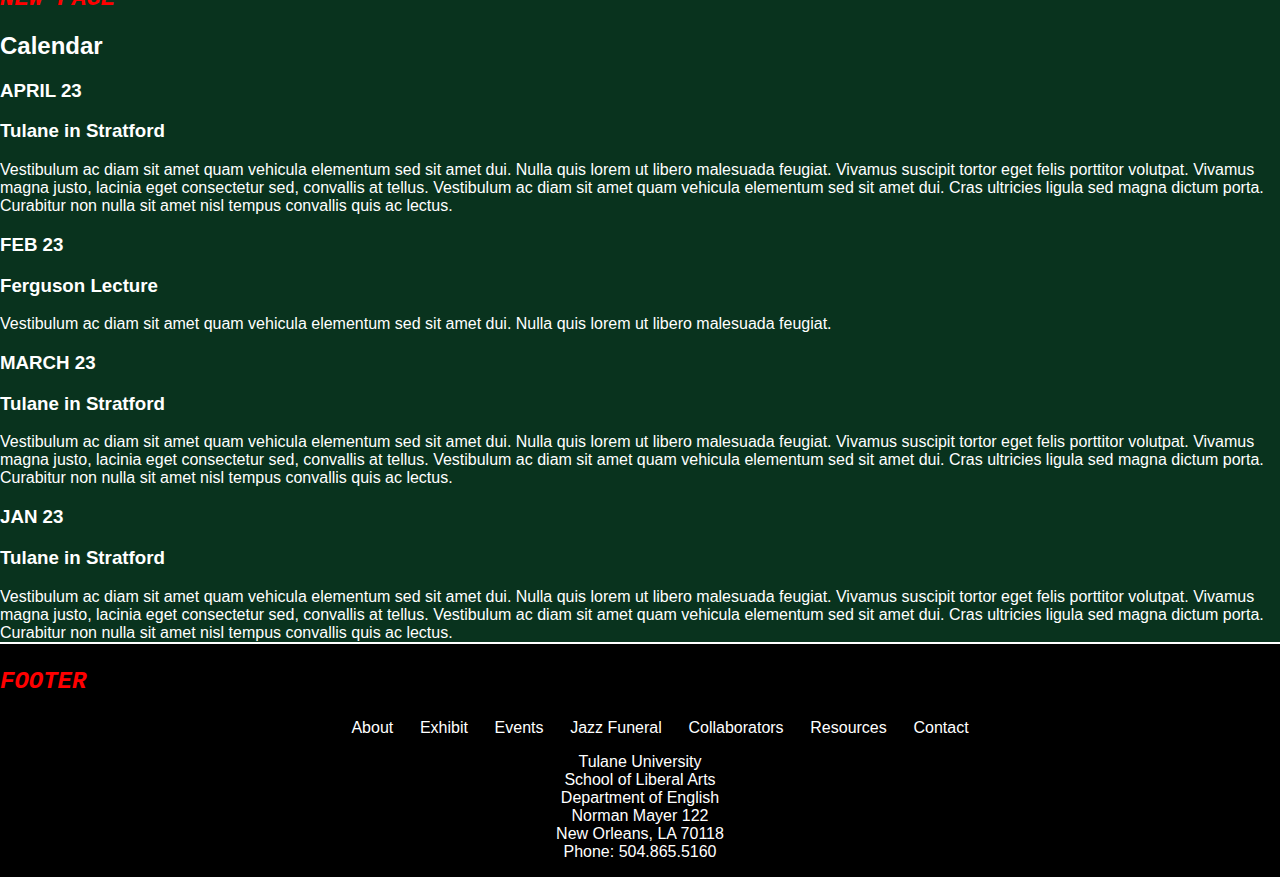
==== commit 3949db94: "markup: add a background images to every other page" ====
--- a/sites/all/themes/portfolio/markup/index.html
+++ b/sites/all/themes/portfolio/markup/index.html
@@ -2,7 +2,6 @@
 <html>
 <head>
 	<link rel="stylesheet" type="text/css" href="./css/normalize.css">
-	<link rel="stylesheet" type="text/css" href="./css/bootstrap/css/bootstrap.css">
 	<link rel="stylesheet" type="text/css" href="./css/main.css">
 	<link rel="stylesheet" href="https://maxcdn.bootstrapcdn.com/font-awesome/4.5.0/css/font-awesome.min.css">
 	<title>Static Drupal Theme</title>
@@ -12,7 +11,7 @@
 		<div class="header-image">
 			<div class="header-image-logo-container">
 				<div class="header-image-logo">
-					<img src="images/logo.png" />
+					<img src="images/default_logo.png" />
 				</div>
 			</div>
 		</div>
@@ -37,13 +36,13 @@
 	</div>
 </header>
 
-<main class="container"> <!-- bootstrap -->
+<main>
 	<section>
 		<div class="tmp">NEW PAGE</div>
 		<div class="text-container">
 			<h2>SHAKESPEARE AT TULANE UNIVERSITY</h2>
 			<p>
-				Tulane University School of Liberal Arts is honored to have been selected as the state of Louisiana host site for First Folio! The Book that Gave Us Shakespeare, a national traveling exhibition of the Shakespeare First Folio, one of the world’s most treasured books. The exhibition honors Shakespeare in 2016, on the 400th anniversary of his death.	
+				Tulane University School of Liberal Arts is honored to have been selected as the state of Louisiana host site for First Folio! The Book that Gave Us Shakespeare, a national traveling exhibition of the Shakespeare First Folio, one of the world’s most treasured books. The exhibition honors Shakespeare in 2016, on the 400th anniversary of his death.
 			</p>
 			<p>
 				The Folger Shakespeare Library, Washington, DC, in partnership with the Cincinnati Museum Center and the American Library Association, is touring a First Folio of Shakespeare to all 50 states, Washington, DC, and Puerto Rico. Published seven years after Shakespeare’s death, in 1623, by two of his fellow actors, the First Folio is one of the most important books ever printed. The volume presents thirty-six of Shakespeare’s plays in a deluxe format. Without the First Folio, we would not have the texts of eighteen of Shakespeare’s plays, including Macbeth, Julius Caesar, Twelfth Night, The Tempest, Antony and Cleopatra, The Comedy of Errors, and As You Like It.
@@ -52,67 +51,66 @@
 				The exhibition will be installed at the Angela Gregory Gallery of the Newcomb Art Museum, on Tulane University’s uptown campus, May 9-31 and is open to the public.
 			</p>
 			<div class="sponsors">
-				<ul>Sponsors: 
+				<ul>Sponsors:
 					<li>Folger Shakespeare Library</li>
 					<li>Cincinnati Museum Center</li>
 					<li>American Library Association</li>
 					<li>Newcomb Art Museum</li>
 				</ul>
 			</div>
-			</section>
+		</section>
 
-			
-			<section>
-				<div class="tmp">NEW PAGE</div>
-				<div class="text-container">
-					<h2>THE FIRST FOLIO! EXHIBITION</h2>
 
-					<p>The exhibition at the Newcomb Art Museum of Tulane — part of the international events planned for 2016 in observance of the 400th anniversary of Shakespeare’s death — will feature a First Folio of Shakespeare open to the famous “To be or not to be” soliloquy in Hamlet and, unique to Tulane’s version of the exhibition, a rare quarto of Hamlet on loan from Tulane parent and bibliophile, Stuart Rose. Printed in the large “folio” size, the First Folio is the first collected edition of Shakespeare’s plays. It was assembled after Shakespeare’s death in 1616 by two of his fellow actors, John Heminge and Henry Condell, and was published in 1623. The First Folio is the only source for eighteen of Shakespeare’s plays, among these some of his best known and most popular, including Macbeth, Julius Caesar, Twelfth Night, The Tempest, and As You Like It, all of which might otherwise have been lost.
-					</p>
-					<p>
-						Visitors to the First Folio! exhibition will also have the opportunity to trace, across the Tulane campus, an "archival circuit" of rare materials connected with the history of book publication in Shakespeare's age, in the Howard-Tilton Library Special Collections Department; Shakespeare and race, at the Amistad Research Center; and Shakespeare and gender, at the Newcomb Archives and Vorhoff Library Special Collections Library.
-					</p>
-					<p>
-						The Folgers acquired the First Folio that will visit Tulane in 1897 as part of their first acquisition of an extensive Shakespeare collection, the Warwick Castle Library. The Earl of Warwick assembled his library in the mid-nineteenth century with the help of J.O. Halliwell-Phillipps, an important Shakespeare scholar and collector. The touring copy is especially fine because the title and verse page are both original, just as they were printed in 1623. (Many other surviving copies of the First Folio have verse and title pages that are repaired or that have been replaced with facsimiles.) The Folger has in its care eighty-two copies of the First Folio, about a third of those that survive, by far the largest collection of First Folios in the world.
-					</p>
-				</div>
-			</section>
+		<section>
+			<div class="tmp">NEW PAGE</div>
+			<div class="text-container">
+				<h2>THE FIRST FOLIO! EXHIBITION</h2>
 
-			<section>
-				<div class="tmp">NEW PAGE</div>
-				<section>
-					<div class="calendar-container">
-						<h2>Calendar</h2>
-						<div class="row">
-							<div class="event col-xs-12 col-md-6 col-lg-4"> <!-- bootstrap -->
-								<h3 class="event-date">APRIL 23</h3>
-								<h3 class="event-title">Tulane in Stratford</h3>
-								<div class="event-content">Vestibulum ac diam sit amet quam vehicula elementum sed sit amet dui. Nulla quis lorem ut libero malesuada feugiat. Vivamus suscipit tortor eget felis porttitor volutpat. Vivamus magna justo, lacinia eget consectetur sed, convallis at tellus. Vestibulum ac diam sit amet quam vehicula elementum sed sit amet dui. Cras ultricies ligula sed magna dictum porta. Curabitur non nulla sit amet nisl tempus convallis quis ac lectus. 
-								</div>	
+				<p>The exhibition at the Newcomb Art Museum of Tulane — part of the international events planned for 2016 in observance of the 400th anniversary of Shakespeare’s death — will feature a First Folio of Shakespeare open to the famous “To be or not to be” soliloquy in Hamlet and, unique to Tulane’s version of the exhibition, a rare quarto of Hamlet on loan from Tulane parent and bibliophile, Stuart Rose. Printed in the large “folio” size, the First Folio is the first collected edition of Shakespeare’s plays. It was assembled after Shakespeare’s death in 1616 by two of his fellow actors, John Heminge and Henry Condell, and was published in 1623. The First Folio is the only source for eighteen of Shakespeare’s plays, among these some of his best known and most popular, including Macbeth, Julius Caesar, Twelfth Night, The Tempest, and As You Like It, all of which might otherwise have been lost.
+				</p>
+				<p>
+					Visitors to the First Folio! exhibition will also have the opportunity to trace, across the Tulane campus, an "archival circuit" of rare materials connected with the history of book publication in Shakespeare's age, in the Howard-Tilton Library Special Collections Department; Shakespeare and race, at the Amistad Research Center; and Shakespeare and gender, at the Newcomb Archives and Vorhoff Library Special Collections Library.
+				</p>
+				<p>
+					The Folgers acquired the First Folio that will visit Tulane in 1897 as part of their first acquisition of an extensive Shakespeare collection, the Warwick Castle Library. The Earl of Warwick assembled his library in the mid-nineteenth century with the help of J.O. Halliwell-Phillipps, an important Shakespeare scholar and collector. The touring copy is especially fine because the title and verse page are both original, just as they were printed in 1623. (Many other surviving copies of the First Folio have verse and title pages that are repaired or that have been replaced with facsimiles.) The Folger has in its care eighty-two copies of the First Folio, about a third of those that survive, by far the largest collection of First Folios in the world.
+				</p>
+			</div>
+		</section>
+
+		<section>
+			<div class="tmp">NEW PAGE</div>
+				<div class="calendar-container">
+					<h2>Calendar</h2>
+					<div class="row">
+						<div class="event-container">
+							<h3 class="event-date">APRIL 23</h3>
+							<h3 class="event-title">Tulane in Stratford</h3>
+							<div class="event-content">Vestibulum ac diam sit amet quam vehicula elementum sed sit amet dui. Nulla quis lorem ut libero malesuada feugiat. Vivamus suscipit tortor eget felis porttitor volutpat. Vivamus magna justo, lacinia eget consectetur sed, convallis at tellus. Vestibulum ac diam sit amet quam vehicula elementum sed sit amet dui. Cras ultricies ligula sed magna dictum porta. Curabitur non nulla sit amet nisl tempus convallis quis ac lectus.
 							</div>
-							<div class="event col-xs-12 col-md-6 col-lg-4"> <!-- bootstrap -->
-								<h3 class="event-date">FEB 23</h3>
-								<h3 class="event-title">Ferguson Lecture</h3>
-								<div class="event-content">Vestibulum ac diam sit amet quam vehicula elementum sed sit amet dui. Nulla quis lorem ut libero malesuada feugiat.  
-								</div>	
+						</div>
+						<div class="event-container">
+							<h3 class="event-date">FEB 23</h3>
+							<h3 class="event-title">Ferguson Lecture</h3>
+							<div class="event-content">Vestibulum ac diam sit amet quam vehicula elementum sed sit amet dui. Nulla quis lorem ut libero malesuada feugiat.
 							</div>
+						</div>
 
-							<div class="event col-xs-12 col-md-6 col-lg-4"> <!-- bootstrap -->
-								<h3 class="event-date">MARCH 23</h3>
-								<h3 class="event-title">Tulane in Stratford</h3>
-								<div class="event-content">Vestibulum ac diam sit amet quam vehicula elementum sed sit amet dui. Nulla quis lorem ut libero malesuada feugiat. Vivamus suscipit tortor eget felis porttitor volutpat. Vivamus magna justo, lacinia eget consectetur sed, convallis at tellus. Vestibulum ac diam sit amet quam vehicula elementum sed sit amet dui. Cras ultricies ligula sed magna dictum porta. Curabitur non nulla sit amet nisl tempus convallis quis ac lectus. 
-								</div>		
+						<div class="event-container">
+							<h3 class="event-date">MARCH 23</h3>
+							<h3 class="event-title">Tulane in Stratford</h3>
+							<div class="event-content">Vestibulum ac diam sit amet quam vehicula elementum sed sit amet dui. Nulla quis lorem ut libero malesuada feugiat. Vivamus suscipit tortor eget felis porttitor volutpat. Vivamus magna justo, lacinia eget consectetur sed, convallis at tellus. Vestibulum ac diam sit amet quam vehicula elementum sed sit amet dui. Cras ultricies ligula sed magna dictum porta. Curabitur non nulla sit amet nisl tempus convallis quis ac lectus.
 							</div>
-							<div class="event col-xs-12 col-md-6 col-lg-4"> <!-- bootstrap -->
-								<h3 class="event-date">JAN 23</h3>
-								<h3 class="event-title">Tulane in Stratford</h3>
-								<div class="event-content">Vestibulum ac diam sit amet quam vehicula elementum sed sit amet dui. Nulla quis lorem ut libero malesuada feugiat. Vivamus suscipit tortor eget felis porttitor volutpat. Vivamus magna justo, lacinia eget consectetur sed, convallis at tellus. Vestibulum ac diam sit amet quam vehicula elementum sed sit amet dui. Cras ultricies ligula sed magna dictum porta. Curabitur non nulla sit amet nisl tempus convallis quis ac lectus. 
-								</div>		
+						</div>
+						<div class="event-container">
+							<h3 class="event-date">JAN 23</h3>
+							<h3 class="event-title">Tulane in Stratford</h3>
+							<div class="event-content">Vestibulum ac diam sit amet quam vehicula elementum sed sit amet dui. Nulla quis lorem ut libero malesuada feugiat. Vivamus suscipit tortor eget felis porttitor volutpat. Vivamus magna justo, lacinia eget consectetur sed, convallis at tellus. Vestibulum ac diam sit amet quam vehicula elementum sed sit amet dui. Cras ultricies ligula sed magna dictum porta. Curabitur non nulla sit amet nisl tempus convallis quis ac lectus.
 							</div>
 						</div>
 					</div>
-					<section>	
-			
+				</div>
+				<section>
+
 
 				</main>
 
@@ -120,7 +118,7 @@
 				<footer class="footer-container">
 					<p class="tmp">FOOTER</div>
 
-						<nav class="footer-nav-menu">			
+						<nav class="footer-nav-menu">
 							<ul>
 								<li><a href="#">About</a></li>
 								<li><a href="#">Exhibit</a></li>
@@ -145,4 +143,4 @@
 
 
 					</body>
-					</html>+					</html>
--- a/sites/all/themes/portfolio/markup/css/main.css
+++ b/sites/all/themes/portfolio/markup/css/main.css
@@ -6,8 +6,12 @@
 	font-style: italic;
 	font-family: courier;
 }
+
+a {
+	color: white;
+}
 body {
-	
+
 	background-color: black;
 	color: white;
 
@@ -18,46 +22,50 @@
 }
 
 section {
+	background-color: #09331e;
 	border-bottom: 1px solid white;
-
 }
 
-section {
-
+/* every other page will show the bg, starting with the #2 */
+section:nth-child(2n+2) {
+		background: url('../images/default_bg.jpg');
+		width: 100%;
 }
 
 .header-image {
   position: relative;
   width: 100%;
   height: 1000px;
-  background-image: url("../images/container_page_large.jpg");
+	background-image: url("../images/default_splash.jpg");
   background-repeat: no-repeat;
   background-size: cover;
   background-position: center;
   /* background-origin: center; */
-  /* how to move the bg relative to the viewport 
-	. scroll - default 
+  /* how to move the bg relative to the viewport
+	. scroll - default
 	. fixed - stays fixed and the menu / text scrolls over it. inauguration view.
   */
   background-attachment: fixed;
 }
 
+/* should be 250-500px */
 .header-image-logo-container {
-	top: 40%;
-	left: 40%;
-	right: 40%;
-	position: absolute;
+	  width: 500px;
+		margin-left: -250px;
+    top: 30%;
+		position: absolute;
+    left: 50%;
+
 
 }
 
 .header-image-logo {
-	margin: auto;
 
 }
 
 .header-nav-container {
 	position: fixed;
-	z-index: 9999;
+	z-index: 99;
 	top: 0;
 	left: 0;
 	width: 100%;
@@ -71,12 +79,18 @@
 	margin: auto;
 }
 
+nav.header-nav-menu ul li a {
+	text-decoration: none;
+	color: white;
+}
+
+
 header.header-container {
 	display: initial;
 
 }
 nav.header-nav-menu ul li {
-	
+
 	list-style-type: none;
 	margin: 0 1%;
 	display: inline-block;
@@ -97,7 +111,7 @@
 
 .text-container {
 	-webkit-column-count: 2;
-	/* width of each column. e.g 
+	/* width of each column. e.g
 	  column-count: 2
 	  column-width: 500px
 	  columns will combine when viewport < 1000px */
@@ -108,7 +122,7 @@
 
 }
 
-.event {
+.event-container {
 
 }
 
@@ -136,11 +150,14 @@
 
  /* same as .header-nav-menu */
 nav.footer-nav-menu {
-    
+
 	width: 90%;
 	text-align: center;
 	margin: auto;
 
+}
+nav.footer-nav-menu a {
+	text-decoration: none;
 }
 
 .footer-contact {
@@ -148,4 +165,3 @@
     	margin: auto;
     	text-align: center;
 }
-
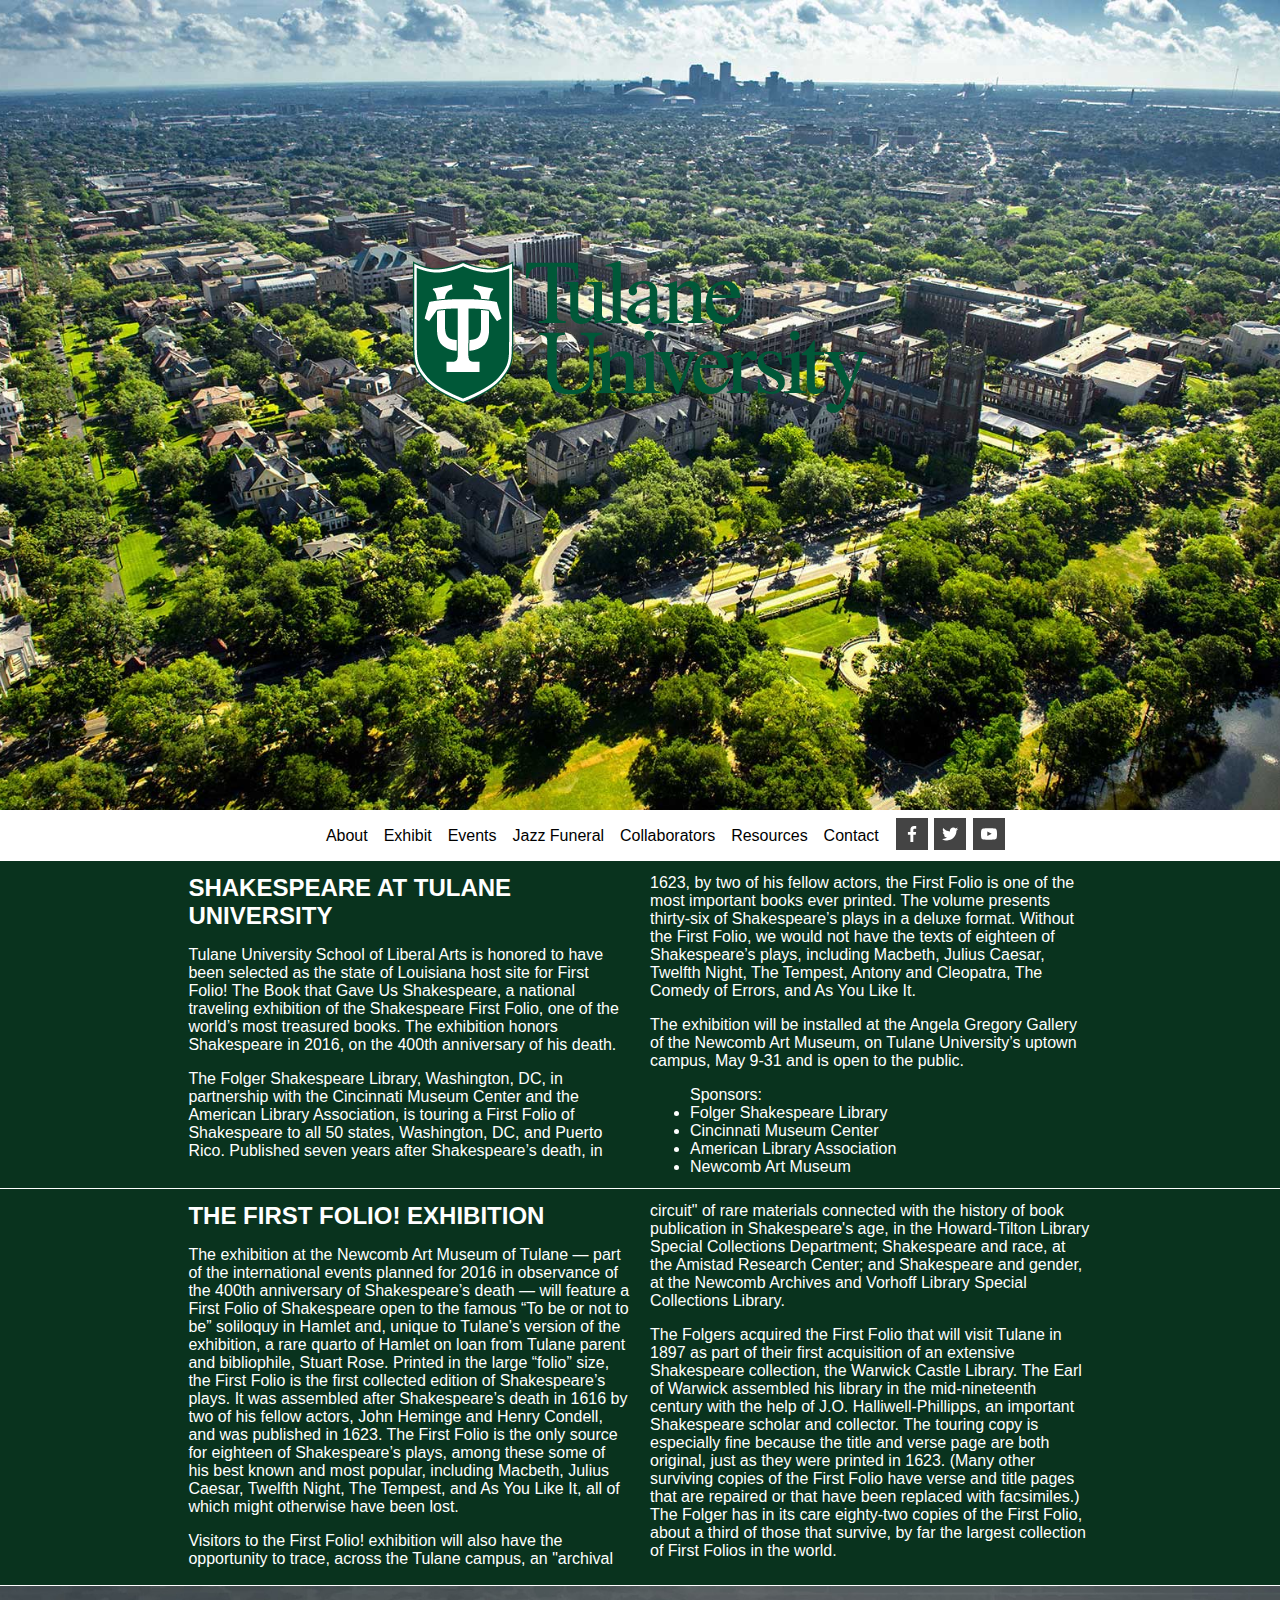
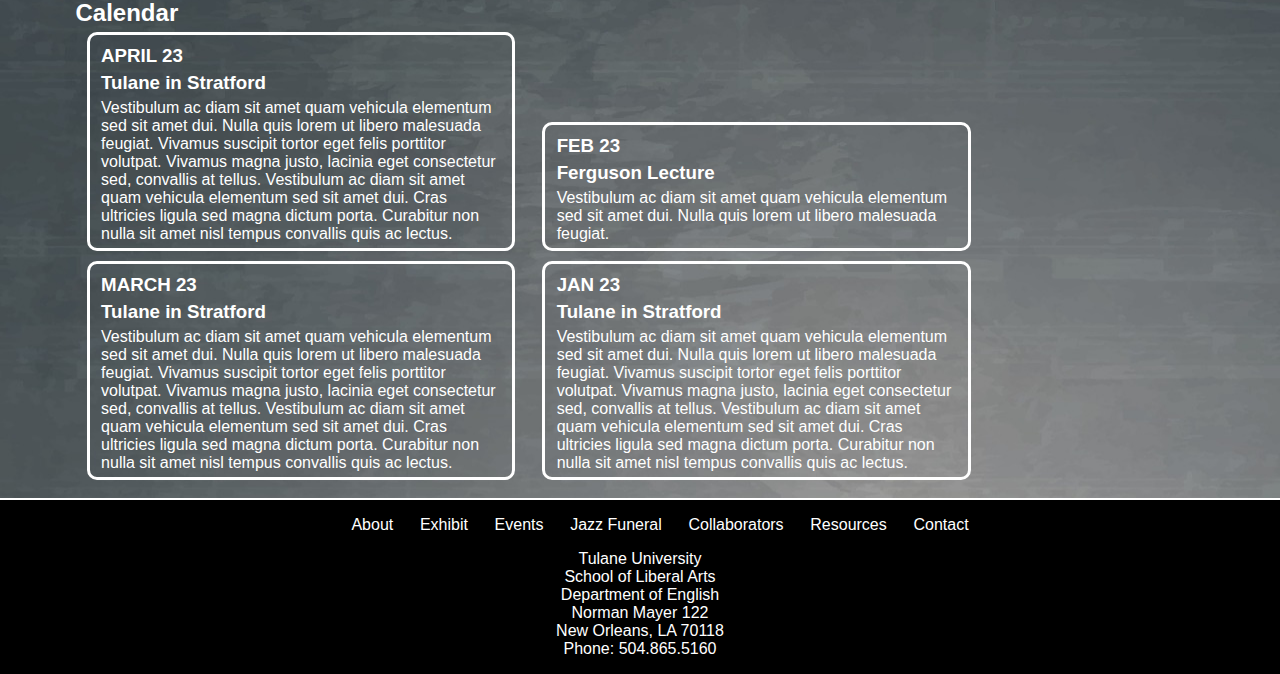
==== commit d985fb4c: "sync: markup and page.tpl, css https://trello.com/c/cF3hGa8X" ====
--- a/sites/all/themes/portfolio/markup/index.html
+++ b/sites/all/themes/portfolio/markup/index.html
@@ -25,20 +25,23 @@
 					<li><a href="#">Collaborators</a></li>
 					<li><a href="#">Resources</a></li>
 					<li><a href="#">Contact</a></li>
-					<li><i class="fa fa-3x fa-facebook-square"></i></li>
-					<li><i class="fa fa-3x fa-twitter-square"></i></li>
-					<li><i class="fa fa-3x fa-youtube-square"></i></li>
+				</ul>
+			<div class="social-media">
+       <li><a><img src="images/icons/fb_sq.svg"></a></li>
+  	    <li><a><img src="images/icons/tw_sq.svg"></a></li>
+					<li><a><img src="images/icons/yt_sq.svg"></a></li>
 
-				</ul>
+
+			</div>
 
 			</nav>
 		</div>
-	</div>
 </header>
 
 <main>
 	<section>
-		<div class="tmp">NEW PAGE</div>
+		<div class="section-content-bg-wrapper">
+		<div class="section-content">
 		<div class="text-container">
 			<h2>SHAKESPEARE AT TULANE UNIVERSITY</h2>
 			<p>
@@ -58,11 +61,16 @@
 					<li>Newcomb Art Museum</li>
 				</ul>
 			</div>
+ 		</div>
+	</div>
 		</section>
 
+<div>
 
 		<section>
-			<div class="tmp">NEW PAGE</div>
+					<div class="section-content-bg-wrapper">
+				<div class="section-content">
+
 			<div class="text-container">
 				<h2>THE FIRST FOLIO! EXHIBITION</h2>
 
@@ -75,13 +83,16 @@
 					The Folgers acquired the First Folio that will visit Tulane in 1897 as part of their first acquisition of an extensive Shakespeare collection, the Warwick Castle Library. The Earl of Warwick assembled his library in the mid-nineteenth century with the help of J.O. Halliwell-Phillipps, an important Shakespeare scholar and collector. The touring copy is especially fine because the title and verse page are both original, just as they were printed in 1623. (Many other surviving copies of the First Folio have verse and title pages that are repaired or that have been replaced with facsimiles.) The Folger has in its care eighty-two copies of the First Folio, about a third of those that survive, by far the largest collection of First Folios in the world.
 				</p>
 			</div>
+		</div>
+	</div>
 		</section>
 
 		<section>
-			<div class="tmp">NEW PAGE</div>
+								<div class="section-content-bg-wrapper">
+				<div class="section-content">
+
 				<div class="calendar-container">
 					<h2>Calendar</h2>
-					<div class="row">
 						<div class="event-container">
 							<h3 class="event-date">APRIL 23</h3>
 							<h3 class="event-title">Tulane in Stratford</h3>
@@ -94,6 +105,7 @@
 							<div class="event-content">Vestibulum ac diam sit amet quam vehicula elementum sed sit amet dui. Nulla quis lorem ut libero malesuada feugiat.
 							</div>
 						</div>
+
 
 						<div class="event-container">
 							<h3 class="event-date">MARCH 23</h3>
@@ -109,6 +121,7 @@
 						</div>
 					</div>
 				</div>
+			</div>
 				<section>
 
 
@@ -116,8 +129,6 @@
 
 
 				<footer class="footer-container">
-					<p class="tmp">FOOTER</div>
-
 						<nav class="footer-nav-menu">
 							<ul>
 								<li><a href="#">About</a></li>
--- a/sites/all/themes/portfolio/markup/css/main.css
+++ b/sites/all/themes/portfolio/markup/css/main.css
@@ -1,3 +1,5 @@
+/* markup */
+/************/
 
 .tmp {
 	color: red;
@@ -6,23 +8,44 @@
 	font-style: italic;
 	font-family: courier;
 }
-
+.tmp::selection {
+	background: black;
+}
+
+div.tmp {
+	top: 80%;
+	z-index: 1000;
+	position: fixed;
+	width: 100%;
+	height: 200px;
+	border: 5px dotted white;
+	background-color: darkgrey;
+}
+/* ------- */
 a {
 	color: white;
 }
+
 body {
-
 	background-color: black;
 	color: white;
-
-}
-
+	font: 62.5%;
+}
+
+h2, h3, h4, h5 {
+	margin: 0;
+}
+h2.single-page-title {
+	display: none;
+}
 main {
+	margin: auto;
 
 }
 
 section {
 	background-color: #09331e;
+	width: 100%;
 	border-bottom: 1px solid white;
 }
 
@@ -32,10 +55,17 @@
 		width: 100%;
 }
 
+.section-content {
+		width: 90%;
+		margin: auto;
+}
+.section-content-bg-wrapper {
+	padding: 1%;
+}
 .header-image {
   position: relative;
   width: 100%;
-  height: 1000px;
+  height: 90vh;
 	background-image: url("../images/default_splash.jpg");
   background-repeat: no-repeat;
   background-size: cover;
@@ -55,8 +85,6 @@
     top: 30%;
 		position: absolute;
     left: 50%;
-
-
 }
 
 .header-image-logo {
@@ -64,12 +92,8 @@
 }
 
 .header-nav-container {
-	position: fixed;
-	z-index: 99;
-	top: 0;
-	left: 0;
 	width: 100%;
-	background-color: black;
+	background-color: white;
 }
 
 nav.header-nav-menu {
@@ -79,11 +103,29 @@
 	margin: auto;
 }
 
+nav.header-nav-menu ul {
+  display: inline-block;
+  width: 50%;
+}
 nav.header-nav-menu ul li a {
 	text-decoration: none;
-	color: white;
-}
-
+	color: black;
+}
+.social-media {
+  display: inline-block;
+  vertical-align: middle;
+}
+
+.social-media  li {
+	list-style-type: none;
+	display: inline-block;
+}
+.social-media img {
+	background-color: white;
+	height: 2em;
+	width: 2em;
+	margin: 0 1px;
+}
 
 header.header-container {
 	display: initial;
@@ -110,28 +152,43 @@
 
 
 .text-container {
-	-webkit-column-count: 2;
-	/* width of each column. e.g
-	  column-count: 2
-	  column-width: 500px
-	  columns will combine when viewport < 1000px */
+		/* width of each column. e.g
+		column-count: 2
+		column-width: 500px
+		columns will combine when viewport < 1000px */
+	padding: 0 10%;
+	-webkit-column-count: 3;
+	-ms-column-count: 3;
+	-moz-column-count: 3;
+	column-count: 3;
+	-moz-column-width: 400px;
 	-webkit-column-width: 400px;
+	-ms-column-width: 400px;
+	column-width: 400px;
+	-moz-column-gap: 20px;
 	-webkit-column-gap: 20px;
+	-ms-column-gap: 20px;
+	column-gap: 20px;
 }
 .calendar-container {
 
 }
 
 .event-container {
-
+	max-width: 400px;
+	display: inline-block;
+	border: 3px solid white;
+	border-radius: 10px;
+	padding: 5px 1%;
+	margin: 5px 1%;
 }
 
 .event-date {
-
+		margin: 5px 0;
 }
 
 .event-title {
-
+		margin: 5px 0;
 }
 
 .event-content {
